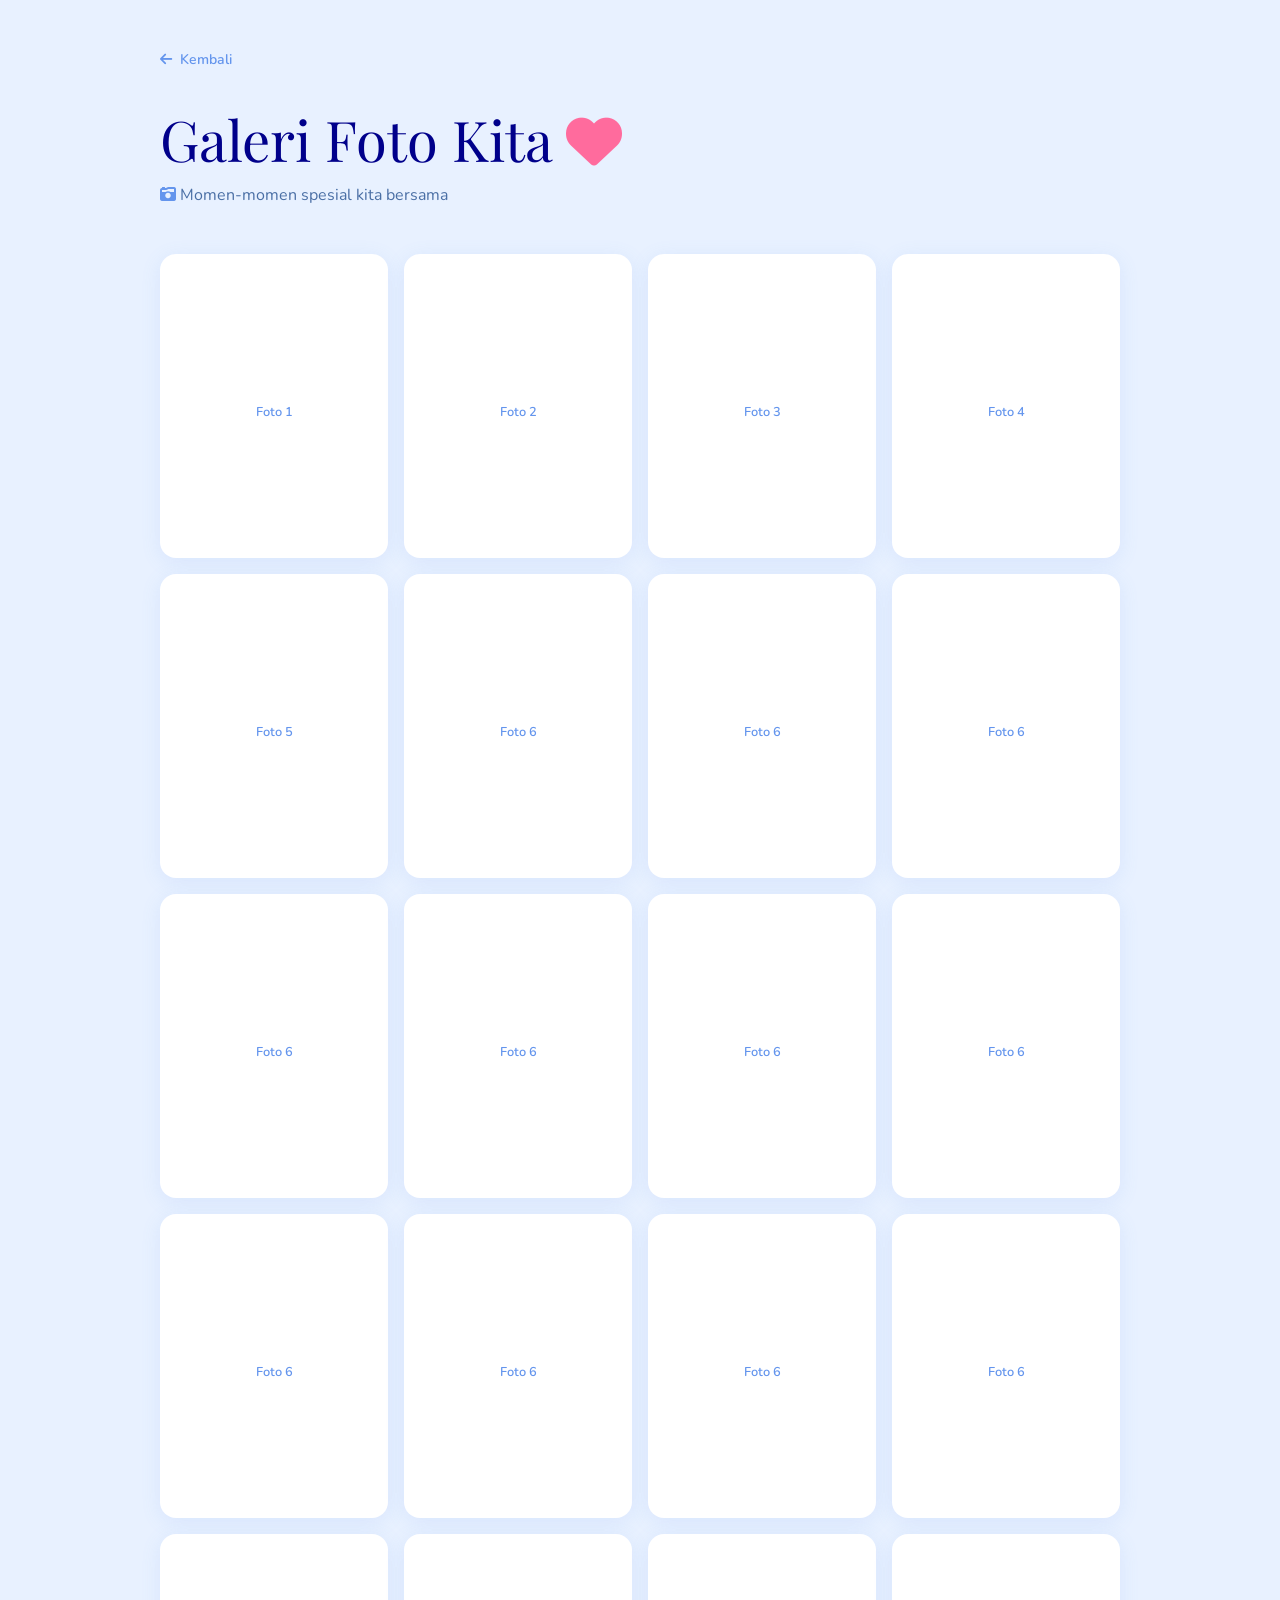
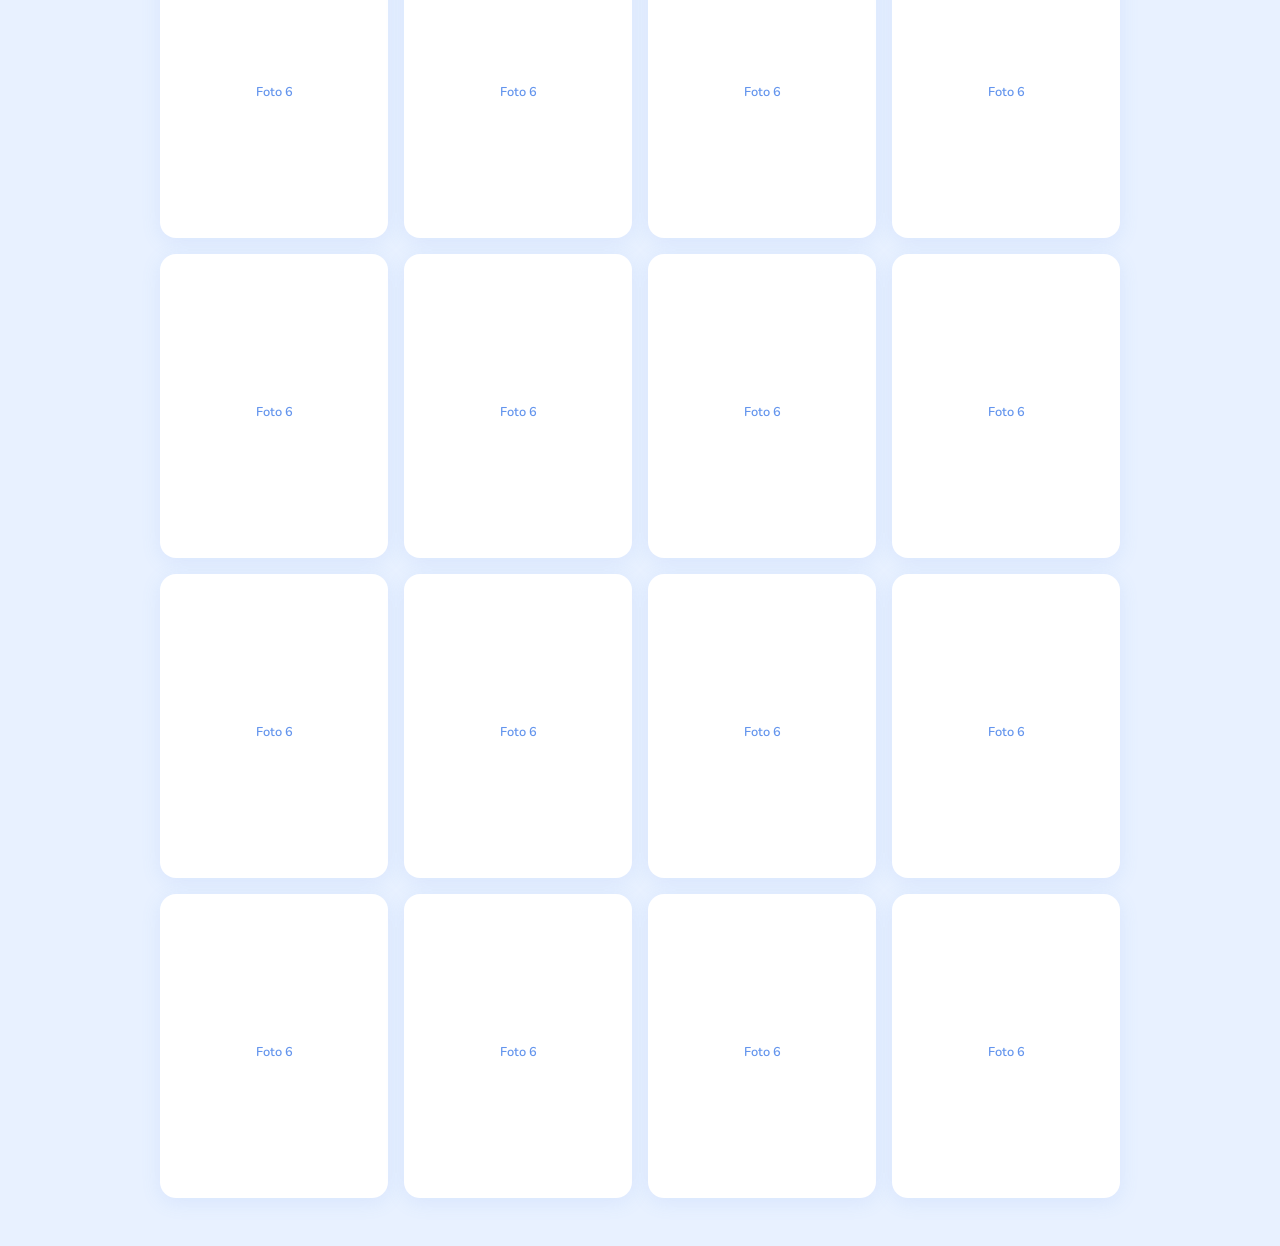
==== galeri-kia.html @ de2632a4 "Add files via upload" ====
<!DOCTYPE html>
<html lang="id">
<head>
  <meta charset="UTF-8">
  <meta name="viewport" content="width=device-width, initial-scale=1.0">
  <title>Galeri Foto Kita </title>
  <link rel="icon" href="foto/favicon.png" type="image/x-icon">
  <link href="https://fonts.googleapis.com/css2?family=Playfair+Display:ital,wght@0,700;0,900;1,400&family=Nunito:wght@300;400;600;700&display=swap" rel="stylesheet">
  <link rel="stylesheet" href="https://cdnjs.cloudflare.com/ajax/libs/font-awesome/6.5.0/css/all.min.css">
  <style>
    *, *::before, *::after { box-sizing: border-box; margin: 0; padding: 0; }
    :root { --blue1: #6495ED; --blue2: #00008B; --blue3: #B8D4FF; --blue4: #E8F1FF; }
    body { font-family: 'Nunito', sans-serif; background: var(--blue4); min-height: 100vh; padding: 3rem 1.5rem; }
    .wrap { max-width: 960px; margin: 0 auto; }
    .back-btn {
      display: inline-flex; align-items: center; gap: 0.5rem;
      color: var(--blue1); text-decoration: none; font-size: 0.875rem;
      font-weight: 600; margin-bottom: 2rem; transition: gap 0.2s;
    }
    .back-btn:hover { gap: 0.75rem; }
    .page-title {
      font-family: 'Playfair Display', serif;
      font-size: clamp(2rem, 6vw, 3.5rem);
      color: var(--blue2); margin-bottom: 0.5rem;
    }
    .page-sub { color: #4a6fa5; margin-bottom: 3rem; font-size: 1rem; }
    .gallery-grid {
      display: grid;
      grid-template-columns: repeat(auto-fill, minmax(220px, 1fr));
      gap: 1rem;
    }
    .gallery-item {
      border-radius: 16px; overflow: hidden;
      aspect-ratio: 3/4; background: white;
      display: flex; align-items: center; justify-content: center;
      box-shadow: 0 4px 20px rgba(100,149,237,0.12);
      transition: transform 0.25s, box-shadow 0.25s;
      cursor: pointer;
    }
    .gallery-item:hover { transform: translateY(-5px); box-shadow: 0 12px 36px rgba(100,149,237,0.22); }
    .gallery-item img { width: 100%; height: 100%; object-fit: cover; display: block; }
    .gallery-placeholder {
      display: flex; flex-direction: column; align-items: center;
      gap: 0.75rem; color: var(--blue1); font-size: 0.8rem; font-weight: 600;
    }

    /* Lightbox */
    .lightbox {
      position: fixed; inset: 0; z-index: 999;
      background: rgba(0,0,0,0.9);
      display: none; align-items: center; justify-content: center;
      padding: 1.5rem;
    }
    .lightbox.open { display: flex; }
    .lightbox img {
      max-width: 90vw; max-height: 90vh;
      border-radius: 12px; object-fit: contain;
    }
    .lightbox-close {
      position: absolute; top: 1.5rem; right: 1.5rem;
      background: rgba(255,255,255,0.15); border: none;
      color: white; width: 44px; height: 44px;
      border-radius: 50%; font-size: 1.2rem;
      cursor: pointer; display: flex; align-items: center; justify-content: center;
    }

    @media (max-width: 500px) {
      .gallery-grid { grid-template-columns: repeat(2, 1fr); }
    }
  </style>
</head>
<body>
<div class="wrap">
  <a href="index.html" class="back-btn">
    <i class="fa-solid fa-arrow-left"></i> Kembali
  </a>
  <div class="page-title">Galeri Foto Kita <i class="fa-solid fa-heart" style="color:#FF6B9D"></i></div>
  <p class="page-sub"><i class="fa-solid fa-camera-retro" style="color:#6495ED"></i> Momen-momen spesial kita bersama</p>

  <div class="gallery-grid" id="gallery-grid">
    <!-- Ganti src foto kamu. Format: <img src="foto/namafile.jpg"> -->
    <!-- Tambah atau kurangi .gallery-item sesuai jumlah foto -->
    <div class="gallery-item" onclick="openLightbox('foto/1.jpg')">
      <img src="foto/galeri/f (33).jpg" alt="Foto 1" onerror="this.parentElement.innerHTML='<div class=gallery-placeholder><i class=fa-solid\ fa-image style=font-size:2.5rem></i><span>Foto 1</span></div>'">
    </div>
    <div class="gallery-item" onclick="openLightbox('foto/2.jpg')">
      <img src="foto/galeri/f (32).jpg" alt="Foto 2" onerror="this.parentElement.innerHTML='<div class=gallery-placeholder><i class=fa-solid\ fa-image style=font-size:2.5rem></i><span>Foto 2</span></div>'">
    </div>
    <div class="gallery-item" onclick="openLightbox('foto/3.jpg')">
      <img src="foto/galeri/f (31).jpg" alt="Foto 3" onerror="this.parentElement.innerHTML='<div class=gallery-placeholder><i class=fa-solid\ fa-image style=font-size:2.5rem></i><span>Foto 3</span></div>'">
    </div>
    <div class="gallery-item" onclick="openLightbox('foto/4.jpg')">
      <img src="foto/galeri/f (29).jpg" alt="Foto 4" onerror="this.parentElement.innerHTML='<div class=gallery-placeholder><i class=fa-solid\ fa-image style=font-size:2.5rem></i><span>Foto 4</span></div>'">
    </div>
    <div class="gallery-item" onclick="openLightbox('foto/5.jpg')">
      <img src="foto/galeri/f (28).jpg" alt="Foto 5" onerror="this.parentElement.innerHTML='<div class=gallery-placeholder><i class=fa-solid\ fa-image style=font-size:2.5rem></i><span>Foto 5</span></div>'">
    </div>  
    <div class="gallery-item" onclick="openLightbox('foto/6.jpg')">
      <img src="foto/galeri/f (27).jpg" alt="Foto 6" onerror="this.parentElement.innerHTML='<div class=gallery-placeholder><i class=fa-solid\ fa-image style=font-size:2.5rem></i><span>Foto 6</span></div>'">
    </div>
        <div class="gallery-item" onclick="openLightbox('foto/6.jpg')">
      <img src="foto/galeri/f (26).jpg" alt="Foto 6" onerror="this.parentElement.innerHTML='<div class=gallery-placeholder><i class=fa-solid\ fa-image style=font-size:2.5rem></i><span>Foto 6</span></div>'">
    </div>
        <div class="gallery-item" onclick="openLightbox('foto/6.jpg')">
      <img src="foto/galeri/f (25).jpg" alt="Foto 6" onerror="this.parentElement.innerHTML='<div class=gallery-placeholder><i class=fa-solid\ fa-image style=font-size:2.5rem></i><span>Foto 6</span></div>'">
    </div>
        <div class="gallery-item" onclick="openLightbox('foto/6.jpg')">
      <img src="foto/galeri/f (24).jpg" alt="Foto 6" onerror="this.parentElement.innerHTML='<div class=gallery-placeholder><i class=fa-solid\ fa-image style=font-size:2.5rem></i><span>Foto 6</span></div>'">
    </div>
        <div class="gallery-item" onclick="openLightbox('foto/6.jpg')">
      <img src="foto/galeri/f (23).jpg" alt="Foto 6" onerror="this.parentElement.innerHTML='<div class=gallery-placeholder><i class=fa-solid\ fa-image style=font-size:2.5rem></i><span>Foto 6</span></div>'">
    </div>
        <div class="gallery-item" onclick="openLightbox('foto/6.jpg')">
      <img src="foto/galeri/f (22).jpg" alt="Foto 6" onerror="this.parentElement.innerHTML='<div class=gallery-placeholder><i class=fa-solid\ fa-image style=font-size:2.5rem></i><span>Foto 6</span></div>'">
    </div>
        <div class="gallery-item" onclick="openLightbox('foto/6.jpg')">
      <img src="foto/galeri/f (21).jpg" alt="Foto 6" onerror="this.parentElement.innerHTML='<div class=gallery-placeholder><i class=fa-solid\ fa-image style=font-size:2.5rem></i><span>Foto 6</span></div>'">
    </div>
        <div class="gallery-item" onclick="openLightbox('foto/6.jpg')">
      <img src="foto/galeri/f (20).jpg" alt="Foto 6" onerror="this.parentElement.innerHTML='<div class=gallery-placeholder><i class=fa-solid\ fa-image style=font-size:2.5rem></i><span>Foto 6</span></div>'">
    </div>
        <div class="gallery-item" onclick="openLightbox('foto/6.jpg')">
      <img src="foto/galeri/f (19).jpg" alt="Foto 6" onerror="this.parentElement.innerHTML='<div class=gallery-placeholder><i class=fa-solid\ fa-image style=font-size:2.5rem></i><span>Foto 6</span></div>'">
    </div>
        <div class="gallery-item" onclick="openLightbox('foto/6.jpg')">
      <img src="foto/galeri/f (18).jpg" alt="Foto 6" onerror="this.parentElement.innerHTML='<div class=gallery-placeholder><i class=fa-solid\ fa-image style=font-size:2.5rem></i><span>Foto 6</span></div>'">
    </div>
        <div class="gallery-item" onclick="openLightbox('foto/6.jpg')">
      <img src="foto/galeri/f (17).jpg" alt="Foto 6" onerror="this.parentElement.innerHTML='<div class=gallery-placeholder><i class=fa-solid\ fa-image style=font-size:2.5rem></i><span>Foto 6</span></div>'">
    </div>
        <div class="gallery-item" onclick="openLightbox('foto/6.jpg')">
      <img src="foto/galeri/f (16).jpg" alt="Foto 6" onerror="this.parentElement.innerHTML='<div class=gallery-placeholder><i class=fa-solid\ fa-image style=font-size:2.5rem></i><span>Foto 6</span></div>'">
    </div>
        <div class="gallery-item" onclick="openLightbox('foto/6.jpg')">
      <img src="foto/galeri/f (15).jpg" alt="Foto 6" onerror="this.parentElement.innerHTML='<div class=gallery-placeholder><i class=fa-solid\ fa-image style=font-size:2.5rem></i><span>Foto 6</span></div>'">
    </div>
        <div class="gallery-item" onclick="openLightbox('foto/6.jpg')">
      <img src="foto/galeri/f (14).jpg" alt="Foto 6" onerror="this.parentElement.innerHTML='<div class=gallery-placeholder><i class=fa-solid\ fa-image style=font-size:2.5rem></i><span>Foto 6</span></div>'">
    </div>
        <div class="gallery-item" onclick="openLightbox('foto/6.jpg')">
      <img src="foto/galeri/f (13).jpg" alt="Foto 6" onerror="this.parentElement.innerHTML='<div class=gallery-placeholder><i class=fa-solid\ fa-image style=font-size:2.5rem></i><span>Foto 6</span></div>'">
    </div>
          <div class="gallery-item" onclick="openLightbox('foto/6.jpg')">
      <img src="foto/galeri/f (12).jpg" alt="Foto 6" onerror="this.parentElement.innerHTML='<div class=gallery-placeholder><i class=fa-solid\ fa-image style=font-size:2.5rem></i><span>Foto 6</span></div>'">
    </div>
        <div class="gallery-item" onclick="openLightbox('foto/6.jpg')">
      <img src="foto/galeri/f (11).jpg" alt="Foto 6" onerror="this.parentElement.innerHTML='<div class=gallery-placeholder><i class=fa-solid\ fa-image style=font-size:2.5rem></i><span>Foto 6</span></div>'">
    </div>
        <div class="gallery-item" onclick="openLightbox('foto/6.jpg')">
      <img src="foto/galeri/f (10).jpg" alt="Foto 6" onerror="this.parentElement.innerHTML='<div class=gallery-placeholder><i class=fa-solid\ fa-image style=font-size:2.5rem></i><span>Foto 6</span></div>'">
    </div>
        <div class="gallery-item" onclick="openLightbox('foto/6.jpg')">
      <img src="foto/galeri/f (9).jpg" alt="Foto 6" onerror="this.parentElement.innerHTML='<div class=gallery-placeholder><i class=fa-solid\ fa-image style=font-size:2.5rem></i><span>Foto 6</span></div>'">
    </div>
    <div class="gallery-item" onclick="openLightbox('foto/6.jpg')">
      <img src="foto/galeri/f (8).jpg" alt="Foto 6" onerror="this.parentElement.innerHTML='<div class=gallery-placeholder><i class=fa-solid\ fa-image style=font-size:2.5rem></i><span>Foto 6</span></div>'">
    </div>
    <div class="gallery-item" onclick="openLightbox('foto/6.jpg')">
      <img src="foto/galeri/f (7).jpg" alt="Foto 6" onerror="this.parentElement.innerHTML='<div class=gallery-placeholder><i class=fa-solid\ fa-image style=font-size:2.5rem></i><span>Foto 6</span></div>'">
    </div>
    <div class="gallery-item" onclick="openLightbox('foto/6.jpg')">
      <img src="foto/galeri/f (6).jpg" alt="Foto 6" onerror="this.parentElement.innerHTML='<div class=gallery-placeholder><i class=fa-solid\ fa-image style=font-size:2.5rem></i><span>Foto 6</span></div>'">
    </div>
    <div class="gallery-item" onclick="openLightbox('foto/6.jpg')">
      <img src="foto/galeri/f (5).jpg" alt="Foto 6" onerror="this.parentElement.innerHTML='<div class=gallery-placeholder><i class=fa-solid\ fa-image style=font-size:2.5rem></i><span>Foto 6</span></div>'">
    </div>
    <div class="gallery-item" onclick="openLightbox('foto/6.jpg')">
      <img src="foto/galeri/f (4).jpg" alt="Foto 6" onerror="this.parentElement.innerHTML='<div class=gallery-placeholder><i class=fa-solid\ fa-image style=font-size:2.5rem></i><span>Foto 6</span></div>'">
    </div>
    <div class="gallery-item" onclick="openLightbox('foto/6.jpg')">
      <img src="foto/galeri/f (3).jpg" alt="Foto 6" onerror="this.parentElement.innerHTML='<div class=gallery-placeholder><i class=fa-solid\ fa-image style=font-size:2.5rem></i><span>Foto 6</span></div>'">
    </div>
    <div class="gallery-item" onclick="openLightbox('foto/6.jpg')">
      <img src="foto/galeri/f (2).jpg" alt="Foto 6" onerror="this.parentElement.innerHTML='<div class=gallery-placeholder><i class=fa-solid\ fa-image style=font-size:2.5rem></i><span>Foto 6</span></div>'">
    </div>
    <div class="gallery-item" onclick="openLightbox('foto/6.jpg')">
      <img src="foto/galeri/f (1).jpg" alt="Foto 6" onerror="this.parentElement.innerHTML='<div class=gallery-placeholder><i class=fa-solid\ fa-image style=font-size:2.5rem></i><span>Foto 6</span></div>'">
    </div>


  </div>
</div>

<!-- Lightbox -->
<div class="lightbox" id="lightbox" onclick="closeLightbox()">
  <button class="lightbox-close" onclick="closeLightbox()">
    <i class="fa-solid fa-xmark"></i>
  </button>
  <img id="lightbox-img" src="" alt="">
</div>

<script src="js/music.js"></script>
<script>
function openLightbox(src) {
  const lb = document.getElementById('lightbox');
  const img = document.getElementById('lightbox-img');
  img.src = src;
  lb.classList.add('open');
}
function closeLightbox() {
  document.getElementById('lightbox').classList.remove('open');
}
document.addEventListener('keydown', e => { if (e.key === 'Escape') closeLightbox(); });
</script>
</body>
</html>
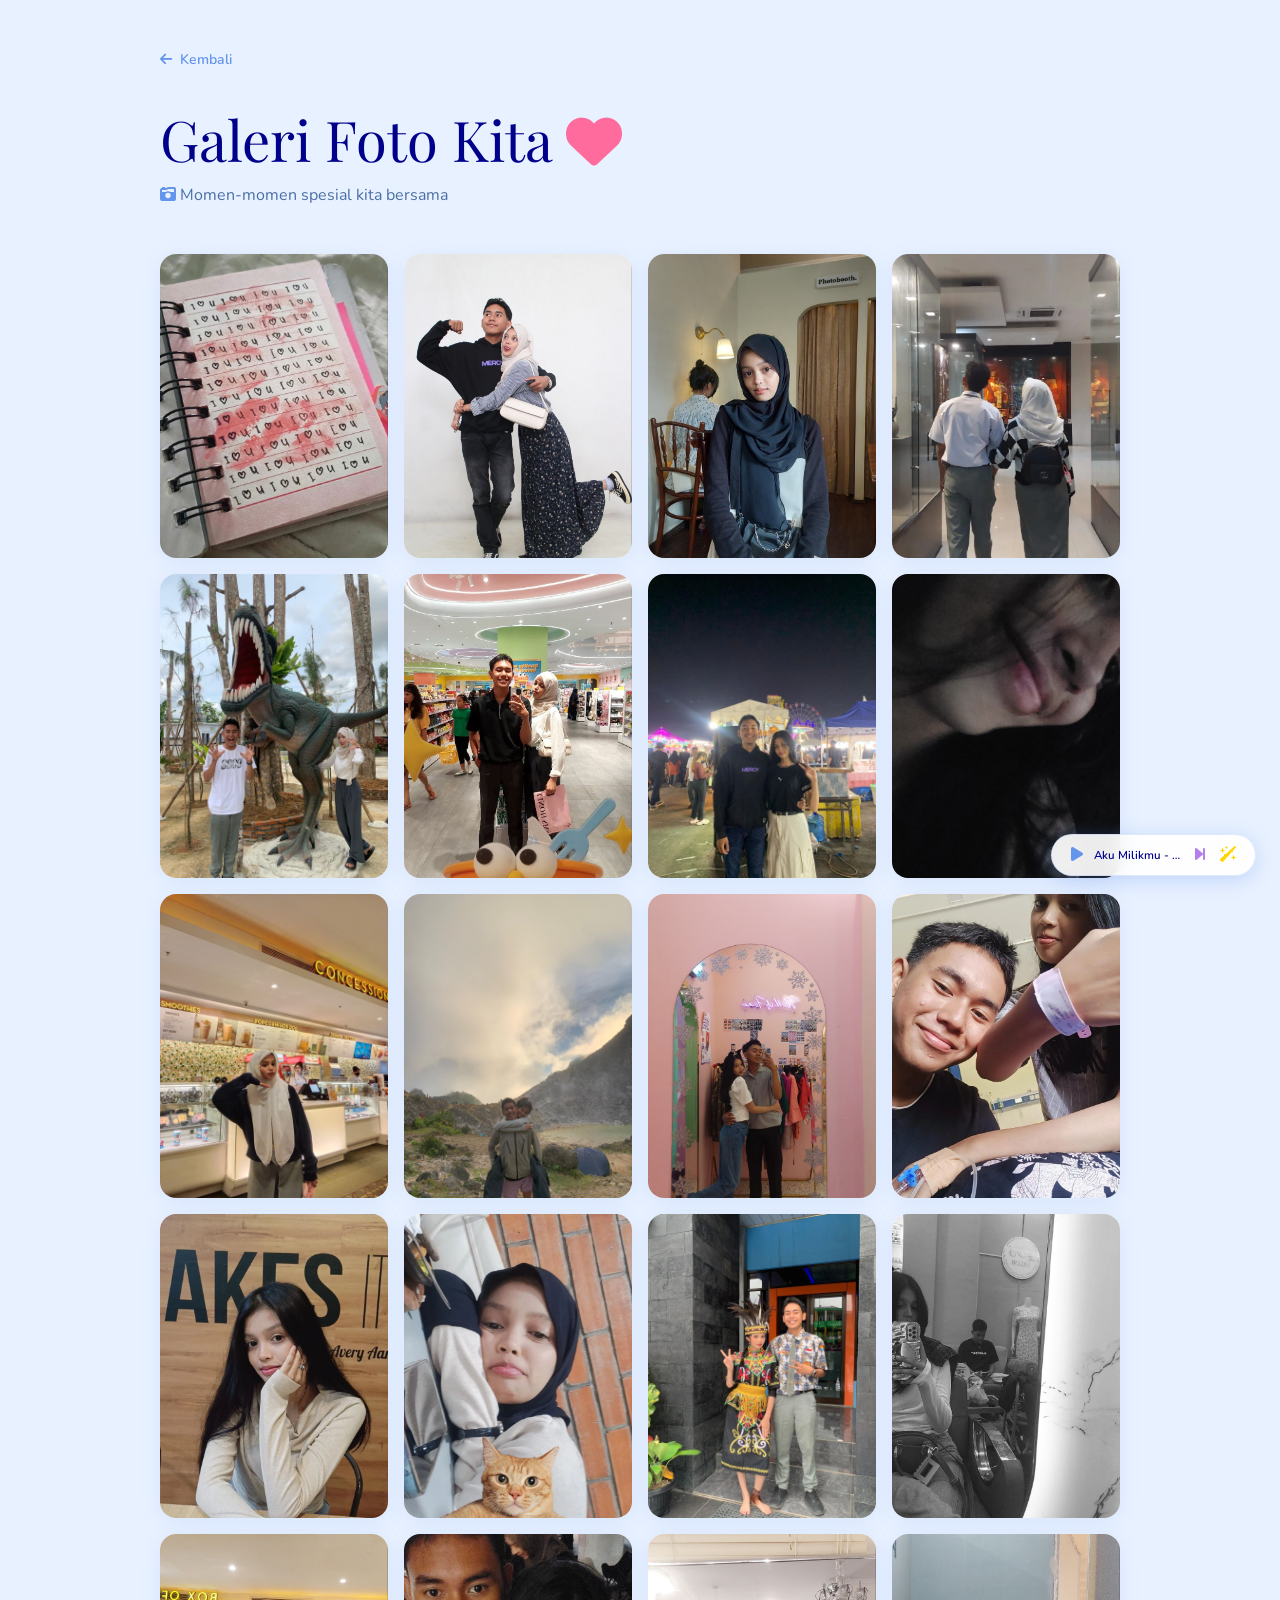
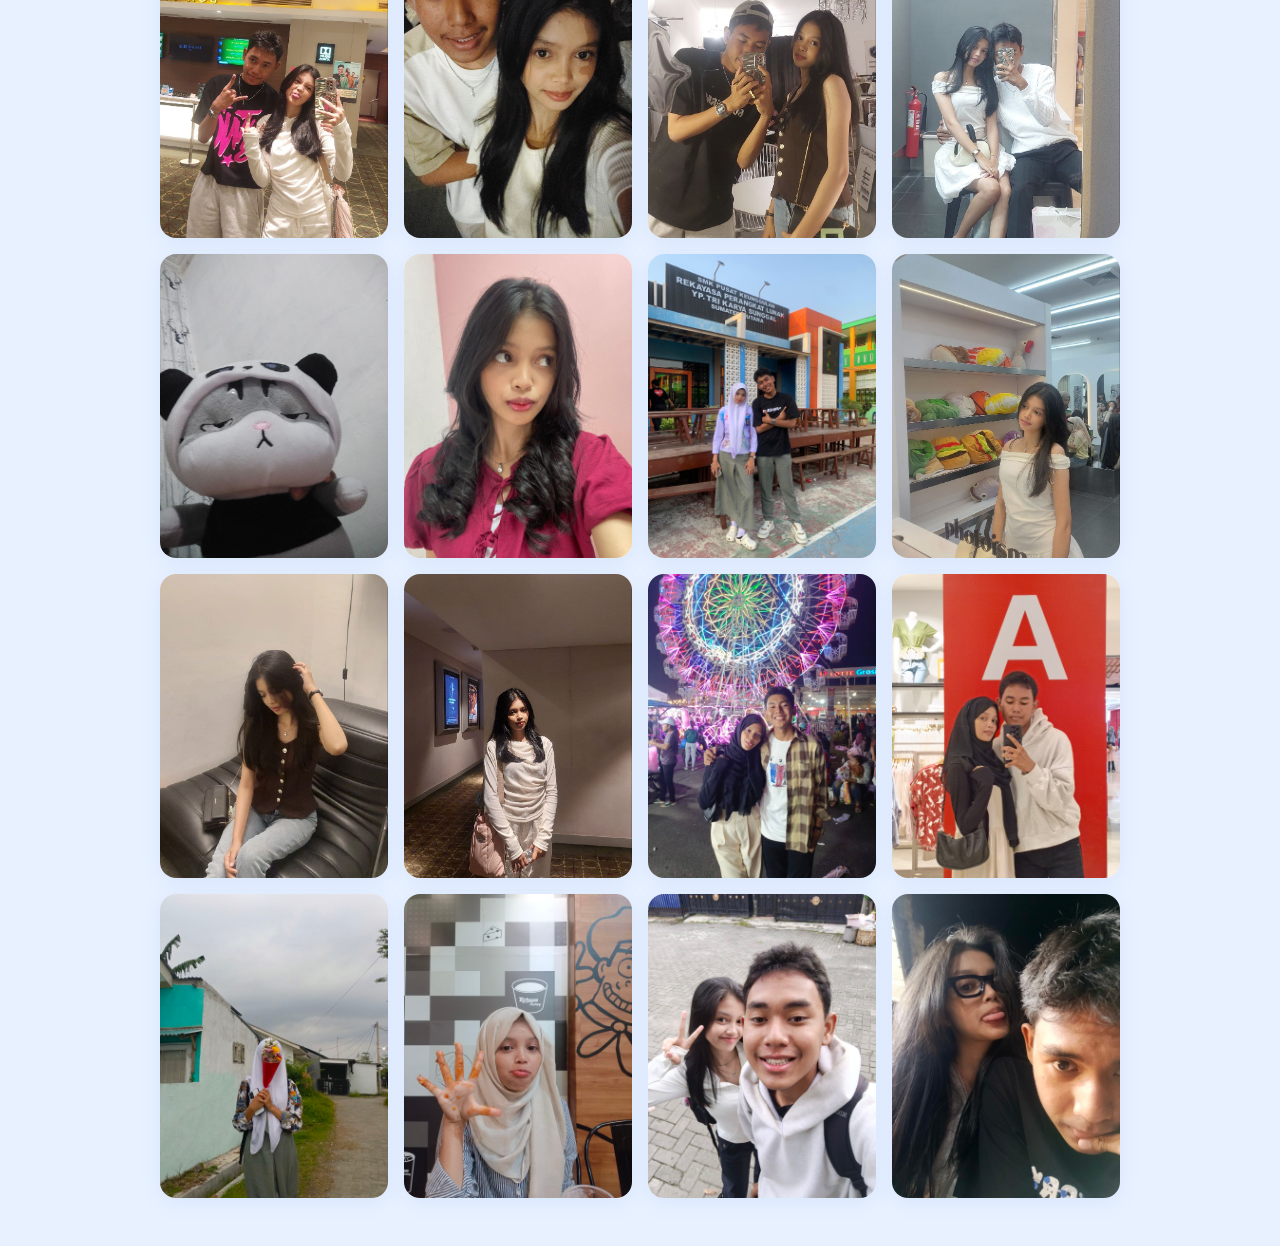
==== commit 94ec4a4e: "Update galeri-kia.html" ====
--- a/galeri-kia.html
+++ b/galeri-kia.html
@@ -80,100 +80,100 @@
   <div class="gallery-grid" id="gallery-grid">
     <!-- Ganti src foto kamu. Format: <img src="foto/namafile.jpg"> -->
     <!-- Tambah atau kurangi .gallery-item sesuai jumlah foto -->
-    <div class="gallery-item" onclick="openLightbox('foto/1.jpg')">
+    <div class="gallery-item" onclick="openLightbox('foto/galeri/f (33).jpg')">
       <img src="foto/galeri/f (33).jpg" alt="Foto 1" onerror="this.parentElement.innerHTML='<div class=gallery-placeholder><i class=fa-solid\ fa-image style=font-size:2.5rem></i><span>Foto 1</span></div>'">
     </div>
-    <div class="gallery-item" onclick="openLightbox('foto/2.jpg')">
+    <div class="gallery-item" onclick="openLightbox('foto/galeri/f (32).jpg')">
       <img src="foto/galeri/f (32).jpg" alt="Foto 2" onerror="this.parentElement.innerHTML='<div class=gallery-placeholder><i class=fa-solid\ fa-image style=font-size:2.5rem></i><span>Foto 2</span></div>'">
     </div>
-    <div class="gallery-item" onclick="openLightbox('foto/3.jpg')">
+    <div class="gallery-item" onclick="openLightbox('foto/galeri/f (31).jpg')">
       <img src="foto/galeri/f (31).jpg" alt="Foto 3" onerror="this.parentElement.innerHTML='<div class=gallery-placeholder><i class=fa-solid\ fa-image style=font-size:2.5rem></i><span>Foto 3</span></div>'">
     </div>
-    <div class="gallery-item" onclick="openLightbox('foto/4.jpg')">
+    <div class="gallery-item" onclick="openLightbox('foto/galeri/f (29).jpg')">
       <img src="foto/galeri/f (29).jpg" alt="Foto 4" onerror="this.parentElement.innerHTML='<div class=gallery-placeholder><i class=fa-solid\ fa-image style=font-size:2.5rem></i><span>Foto 4</span></div>'">
     </div>
-    <div class="gallery-item" onclick="openLightbox('foto/5.jpg')">
+    <div class="gallery-item" onclick="openLightbox('foto/galeri/f (28).jpg')">
       <img src="foto/galeri/f (28).jpg" alt="Foto 5" onerror="this.parentElement.innerHTML='<div class=gallery-placeholder><i class=fa-solid\ fa-image style=font-size:2.5rem></i><span>Foto 5</span></div>'">
     </div>  
-    <div class="gallery-item" onclick="openLightbox('foto/6.jpg')">
+    <div class="gallery-item" onclick="openLightbox('foto/galeri/f (27).jpg')">
       <img src="foto/galeri/f (27).jpg" alt="Foto 6" onerror="this.parentElement.innerHTML='<div class=gallery-placeholder><i class=fa-solid\ fa-image style=font-size:2.5rem></i><span>Foto 6</span></div>'">
     </div>
-        <div class="gallery-item" onclick="openLightbox('foto/6.jpg')">
+        <div class="gallery-item" onclick="openLightbox('foto/galeri/f (26).jpg')">
       <img src="foto/galeri/f (26).jpg" alt="Foto 6" onerror="this.parentElement.innerHTML='<div class=gallery-placeholder><i class=fa-solid\ fa-image style=font-size:2.5rem></i><span>Foto 6</span></div>'">
     </div>
-        <div class="gallery-item" onclick="openLightbox('foto/6.jpg')">
+        <div class="gallery-item" onclick="openLightbox('foto/galeri/f (25).jpg')">
       <img src="foto/galeri/f (25).jpg" alt="Foto 6" onerror="this.parentElement.innerHTML='<div class=gallery-placeholder><i class=fa-solid\ fa-image style=font-size:2.5rem></i><span>Foto 6</span></div>'">
     </div>
-        <div class="gallery-item" onclick="openLightbox('foto/6.jpg')">
+        <div class="gallery-item" onclick="openLightbox('foto/galeri/f (24).jpg')">
       <img src="foto/galeri/f (24).jpg" alt="Foto 6" onerror="this.parentElement.innerHTML='<div class=gallery-placeholder><i class=fa-solid\ fa-image style=font-size:2.5rem></i><span>Foto 6</span></div>'">
     </div>
-        <div class="gallery-item" onclick="openLightbox('foto/6.jpg')">
+        <div class="gallery-item" onclick="openLightbox('foto/galeri/f (23).jpg')">
       <img src="foto/galeri/f (23).jpg" alt="Foto 6" onerror="this.parentElement.innerHTML='<div class=gallery-placeholder><i class=fa-solid\ fa-image style=font-size:2.5rem></i><span>Foto 6</span></div>'">
     </div>
-        <div class="gallery-item" onclick="openLightbox('foto/6.jpg')">
+        <div class="gallery-item" onclick="openLightbox('foto/galeri/f (22).jpg')">
       <img src="foto/galeri/f (22).jpg" alt="Foto 6" onerror="this.parentElement.innerHTML='<div class=gallery-placeholder><i class=fa-solid\ fa-image style=font-size:2.5rem></i><span>Foto 6</span></div>'">
     </div>
-        <div class="gallery-item" onclick="openLightbox('foto/6.jpg')">
+        <div class="gallery-item" onclick="openLightbox('foto/galeri/f (21).jpg')">
       <img src="foto/galeri/f (21).jpg" alt="Foto 6" onerror="this.parentElement.innerHTML='<div class=gallery-placeholder><i class=fa-solid\ fa-image style=font-size:2.5rem></i><span>Foto 6</span></div>'">
     </div>
-        <div class="gallery-item" onclick="openLightbox('foto/6.jpg')">
+        <div class="gallery-item" onclick="openLightbox('foto/galeri/f (20).jpg')">
       <img src="foto/galeri/f (20).jpg" alt="Foto 6" onerror="this.parentElement.innerHTML='<div class=gallery-placeholder><i class=fa-solid\ fa-image style=font-size:2.5rem></i><span>Foto 6</span></div>'">
     </div>
-        <div class="gallery-item" onclick="openLightbox('foto/6.jpg')">
+        <div class="gallery-item" onclick="openLightbox('foto/galeri/f (19).jpg')">
       <img src="foto/galeri/f (19).jpg" alt="Foto 6" onerror="this.parentElement.innerHTML='<div class=gallery-placeholder><i class=fa-solid\ fa-image style=font-size:2.5rem></i><span>Foto 6</span></div>'">
     </div>
-        <div class="gallery-item" onclick="openLightbox('foto/6.jpg')">
+        <div class="gallery-item" onclick="openLightbox('foto/galeri/f (18).jpg')">
       <img src="foto/galeri/f (18).jpg" alt="Foto 6" onerror="this.parentElement.innerHTML='<div class=gallery-placeholder><i class=fa-solid\ fa-image style=font-size:2.5rem></i><span>Foto 6</span></div>'">
     </div>
-        <div class="gallery-item" onclick="openLightbox('foto/6.jpg')">
+        <div class="gallery-item" onclick="openLightbox('foto/galeri/f (17).jpg')">
       <img src="foto/galeri/f (17).jpg" alt="Foto 6" onerror="this.parentElement.innerHTML='<div class=gallery-placeholder><i class=fa-solid\ fa-image style=font-size:2.5rem></i><span>Foto 6</span></div>'">
     </div>
-        <div class="gallery-item" onclick="openLightbox('foto/6.jpg')">
+        <div class="gallery-item" onclick="openLightbox('foto/galeri/f (16).jpg')">
       <img src="foto/galeri/f (16).jpg" alt="Foto 6" onerror="this.parentElement.innerHTML='<div class=gallery-placeholder><i class=fa-solid\ fa-image style=font-size:2.5rem></i><span>Foto 6</span></div>'">
     </div>
-        <div class="gallery-item" onclick="openLightbox('foto/6.jpg')">
+        <div class="gallery-item" onclick="openLightbox('foto/galeri/f (15).jpg')">
       <img src="foto/galeri/f (15).jpg" alt="Foto 6" onerror="this.parentElement.innerHTML='<div class=gallery-placeholder><i class=fa-solid\ fa-image style=font-size:2.5rem></i><span>Foto 6</span></div>'">
     </div>
-        <div class="gallery-item" onclick="openLightbox('foto/6.jpg')">
+        <div class="gallery-item" onclick="openLightbox('foto/galeri/f (14).jpg')">
       <img src="foto/galeri/f (14).jpg" alt="Foto 6" onerror="this.parentElement.innerHTML='<div class=gallery-placeholder><i class=fa-solid\ fa-image style=font-size:2.5rem></i><span>Foto 6</span></div>'">
     </div>
-        <div class="gallery-item" onclick="openLightbox('foto/6.jpg')">
+        <div class="gallery-item" onclick="openLightbox('foto/galeri/f (13).jpg')">
       <img src="foto/galeri/f (13).jpg" alt="Foto 6" onerror="this.parentElement.innerHTML='<div class=gallery-placeholder><i class=fa-solid\ fa-image style=font-size:2.5rem></i><span>Foto 6</span></div>'">
     </div>
-          <div class="gallery-item" onclick="openLightbox('foto/6.jpg')">
+          <div class="gallery-item" onclick="openLightbox('foto/galeri/f (12).jpg')">
       <img src="foto/galeri/f (12).jpg" alt="Foto 6" onerror="this.parentElement.innerHTML='<div class=gallery-placeholder><i class=fa-solid\ fa-image style=font-size:2.5rem></i><span>Foto 6</span></div>'">
     </div>
-        <div class="gallery-item" onclick="openLightbox('foto/6.jpg')">
+        <div class="gallery-item" onclick="openLightbox('foto/galeri/f (11).jpg')">
       <img src="foto/galeri/f (11).jpg" alt="Foto 6" onerror="this.parentElement.innerHTML='<div class=gallery-placeholder><i class=fa-solid\ fa-image style=font-size:2.5rem></i><span>Foto 6</span></div>'">
     </div>
-        <div class="gallery-item" onclick="openLightbox('foto/6.jpg')">
+        <div class="gallery-item" onclick="openLightbox('foto/galeri/f (10).jpg')">
       <img src="foto/galeri/f (10).jpg" alt="Foto 6" onerror="this.parentElement.innerHTML='<div class=gallery-placeholder><i class=fa-solid\ fa-image style=font-size:2.5rem></i><span>Foto 6</span></div>'">
     </div>
-        <div class="gallery-item" onclick="openLightbox('foto/6.jpg')">
+        <div class="gallery-item" onclick="openLightbox('foto/galeri/f (9).jpg')">
       <img src="foto/galeri/f (9).jpg" alt="Foto 6" onerror="this.parentElement.innerHTML='<div class=gallery-placeholder><i class=fa-solid\ fa-image style=font-size:2.5rem></i><span>Foto 6</span></div>'">
     </div>
-    <div class="gallery-item" onclick="openLightbox('foto/6.jpg')">
+    <div class="gallery-item" onclick="openLightbox('foto/galeri/f (8).jpg')">
       <img src="foto/galeri/f (8).jpg" alt="Foto 6" onerror="this.parentElement.innerHTML='<div class=gallery-placeholder><i class=fa-solid\ fa-image style=font-size:2.5rem></i><span>Foto 6</span></div>'">
     </div>
-    <div class="gallery-item" onclick="openLightbox('foto/6.jpg')">
+    <div class="gallery-item" onclick="openLightbox('foto/galeri/f (7).jpg')">
       <img src="foto/galeri/f (7).jpg" alt="Foto 6" onerror="this.parentElement.innerHTML='<div class=gallery-placeholder><i class=fa-solid\ fa-image style=font-size:2.5rem></i><span>Foto 6</span></div>'">
     </div>
-    <div class="gallery-item" onclick="openLightbox('foto/6.jpg')">
+    <div class="gallery-item" onclick="openLightbox('foto/galeri/f (6).jpg')">
       <img src="foto/galeri/f (6).jpg" alt="Foto 6" onerror="this.parentElement.innerHTML='<div class=gallery-placeholder><i class=fa-solid\ fa-image style=font-size:2.5rem></i><span>Foto 6</span></div>'">
     </div>
-    <div class="gallery-item" onclick="openLightbox('foto/6.jpg')">
+    <div class="gallery-item" onclick="openLightbox('foto/galeri/f (5).jpg')">
       <img src="foto/galeri/f (5).jpg" alt="Foto 6" onerror="this.parentElement.innerHTML='<div class=gallery-placeholder><i class=fa-solid\ fa-image style=font-size:2.5rem></i><span>Foto 6</span></div>'">
     </div>
-    <div class="gallery-item" onclick="openLightbox('foto/6.jpg')">
+    <div class="gallery-item" onclick="openLightbox('foto/galeri/f (4).jpg')">
       <img src="foto/galeri/f (4).jpg" alt="Foto 6" onerror="this.parentElement.innerHTML='<div class=gallery-placeholder><i class=fa-solid\ fa-image style=font-size:2.5rem></i><span>Foto 6</span></div>'">
     </div>
-    <div class="gallery-item" onclick="openLightbox('foto/6.jpg')">
+    <div class="gallery-item" onclick="openLightbox('foto/galeri/f (3).jpg')">
       <img src="foto/galeri/f (3).jpg" alt="Foto 6" onerror="this.parentElement.innerHTML='<div class=gallery-placeholder><i class=fa-solid\ fa-image style=font-size:2.5rem></i><span>Foto 6</span></div>'">
     </div>
-    <div class="gallery-item" onclick="openLightbox('foto/6.jpg')">
+    <div class="gallery-item" onclick="openLightbox('foto/galeri/f (2).jpg')">
       <img src="foto/galeri/f (2).jpg" alt="Foto 6" onerror="this.parentElement.innerHTML='<div class=gallery-placeholder><i class=fa-solid\ fa-image style=font-size:2.5rem></i><span>Foto 6</span></div>'">
     </div>
-    <div class="gallery-item" onclick="openLightbox('foto/6.jpg')">
+    <div class="gallery-item" onclick="openLightbox('foto/galeri/f (1).jpg')">
       <img src="foto/galeri/f (1).jpg" alt="Foto 6" onerror="this.parentElement.innerHTML='<div class=gallery-placeholder><i class=fa-solid\ fa-image style=font-size:2.5rem></i><span>Foto 6</span></div>'">
     </div>
 
@@ -203,4 +203,4 @@
 document.addEventListener('keydown', e => { if (e.key === 'Escape') closeLightbox(); });
 </script>
 </body>
-</html>+</html>
